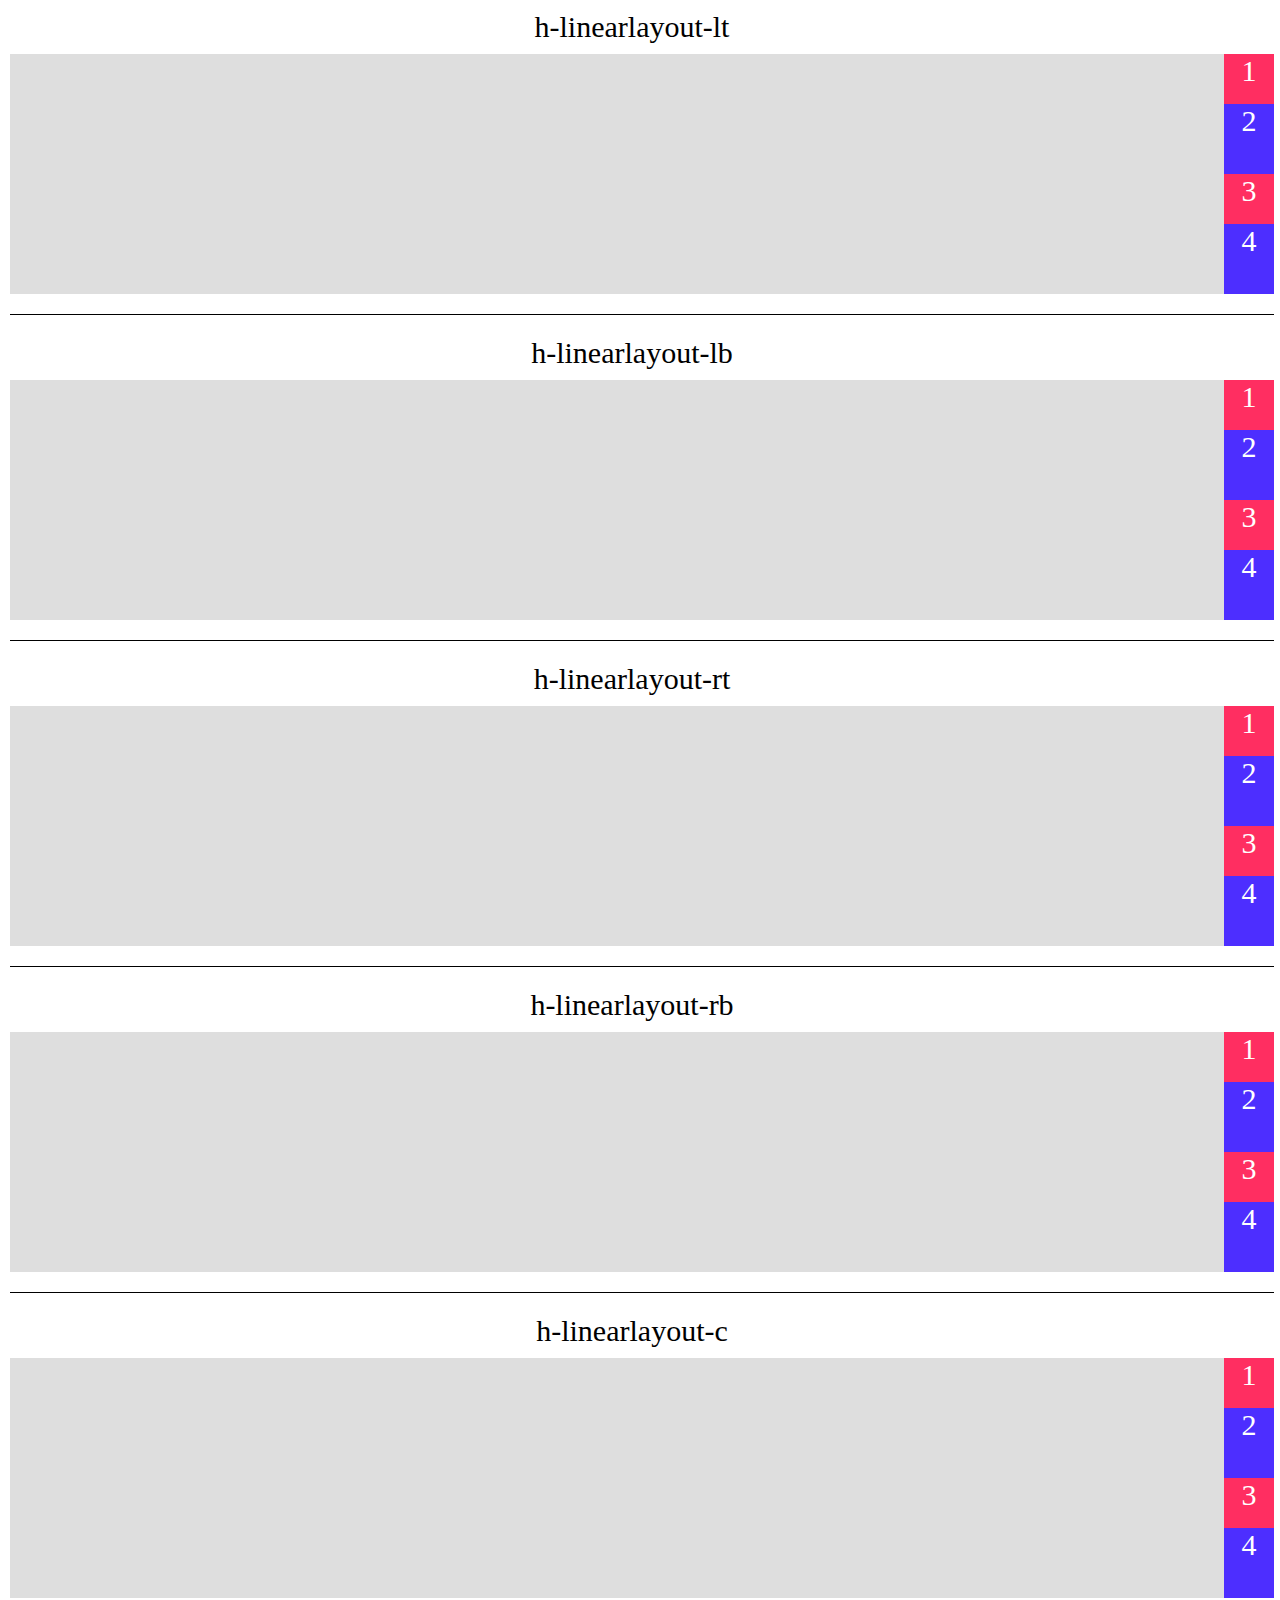
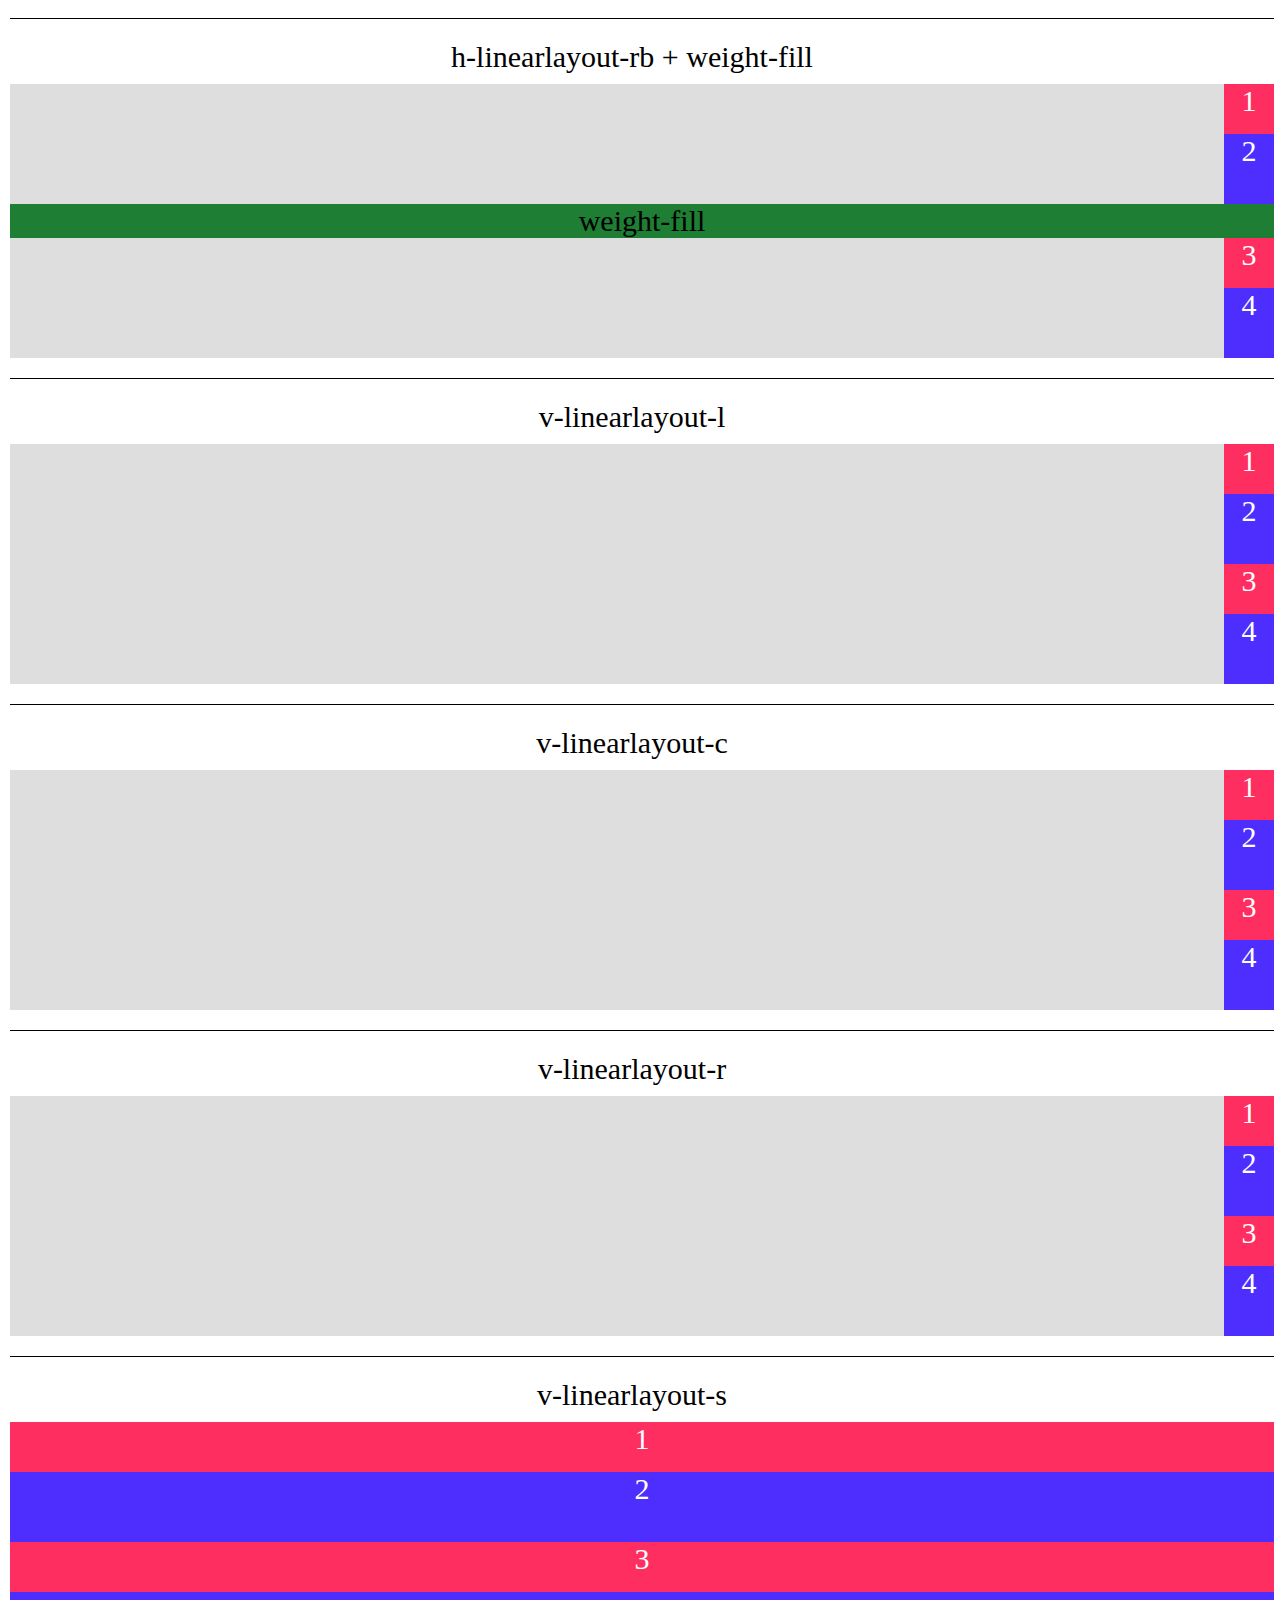
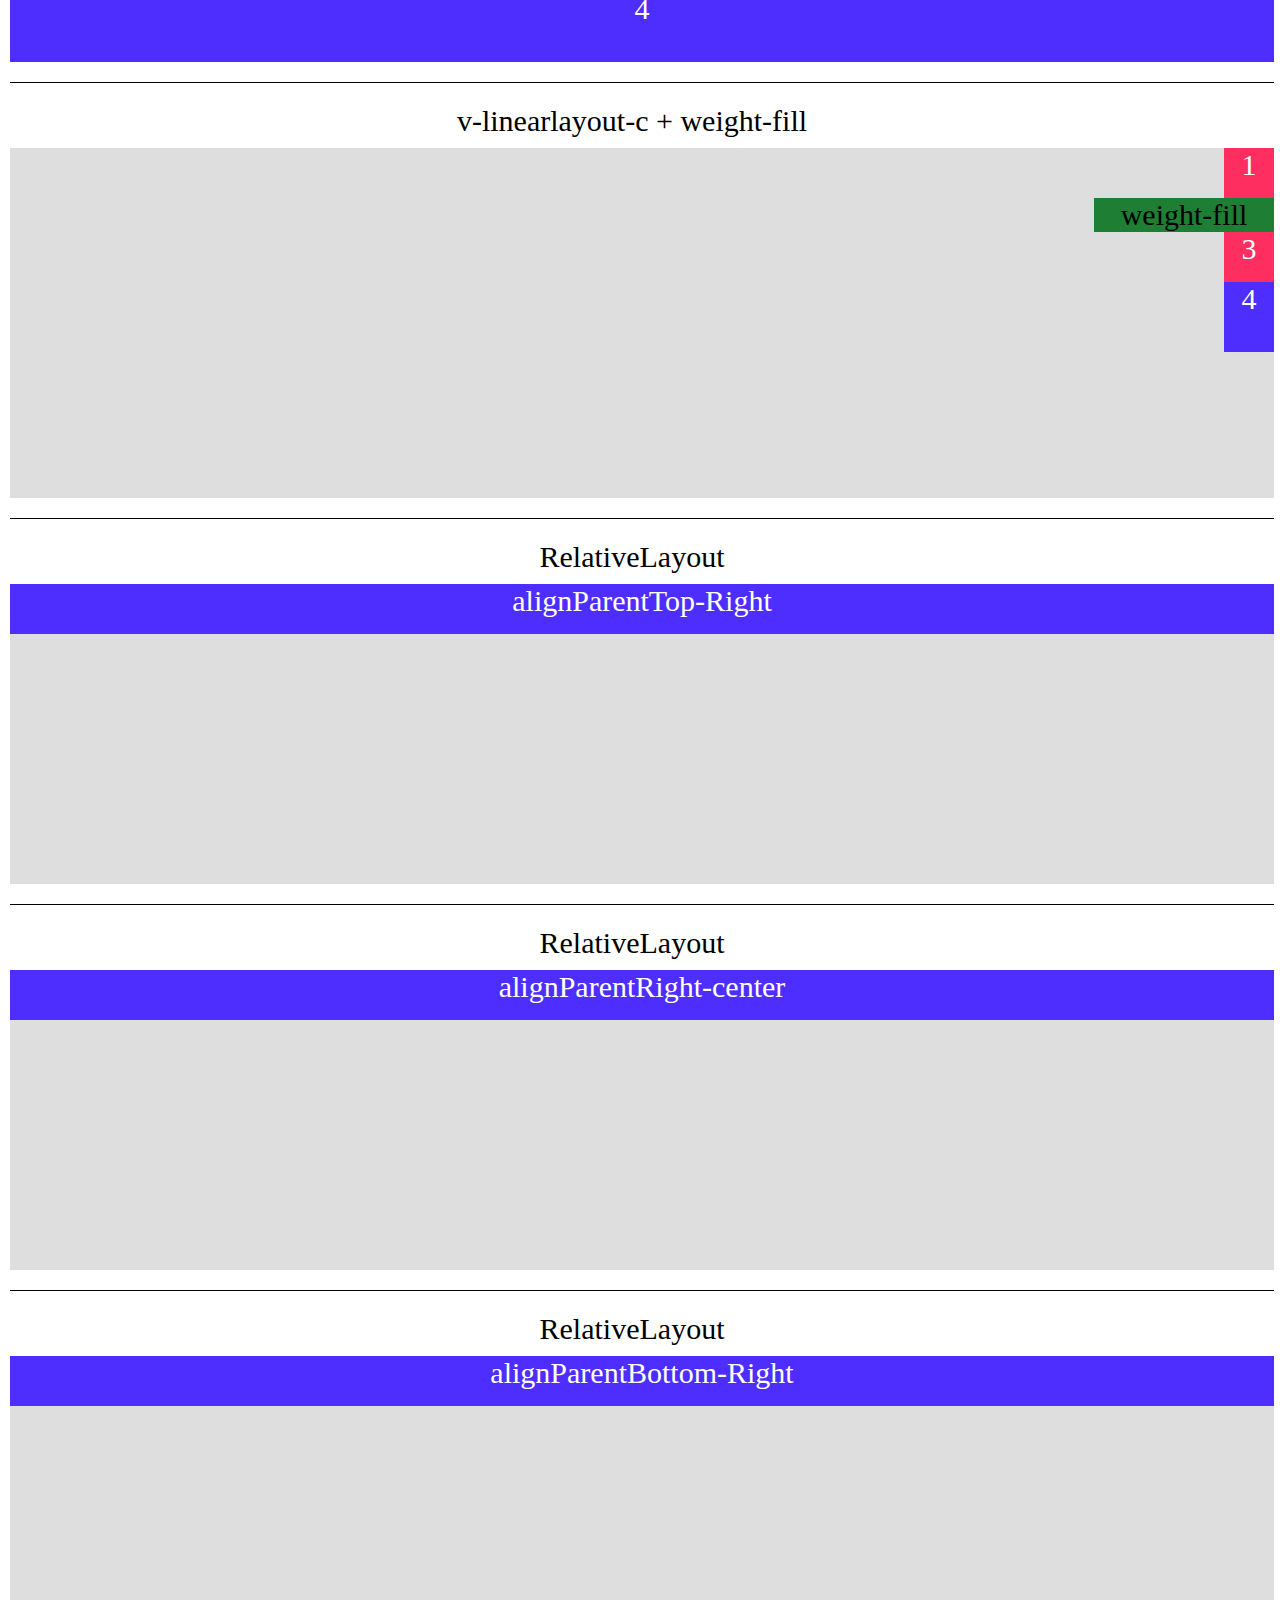
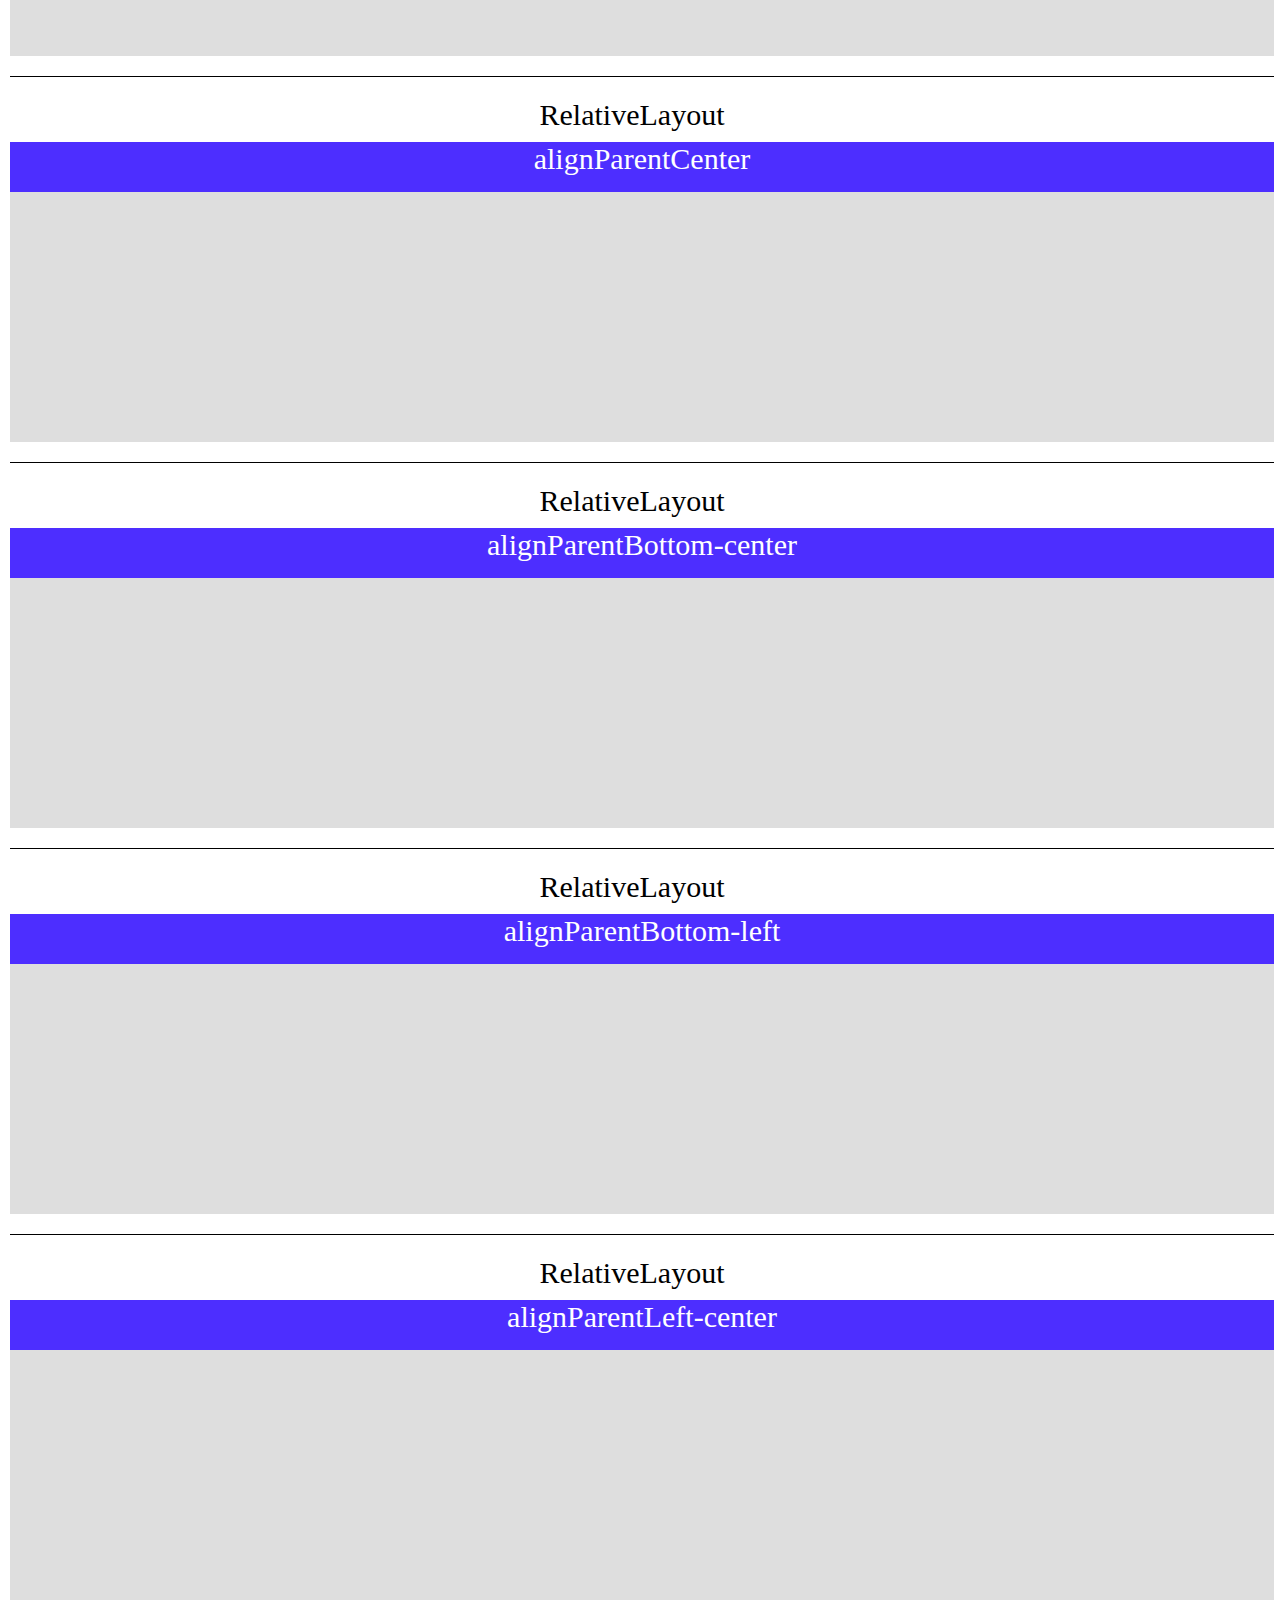
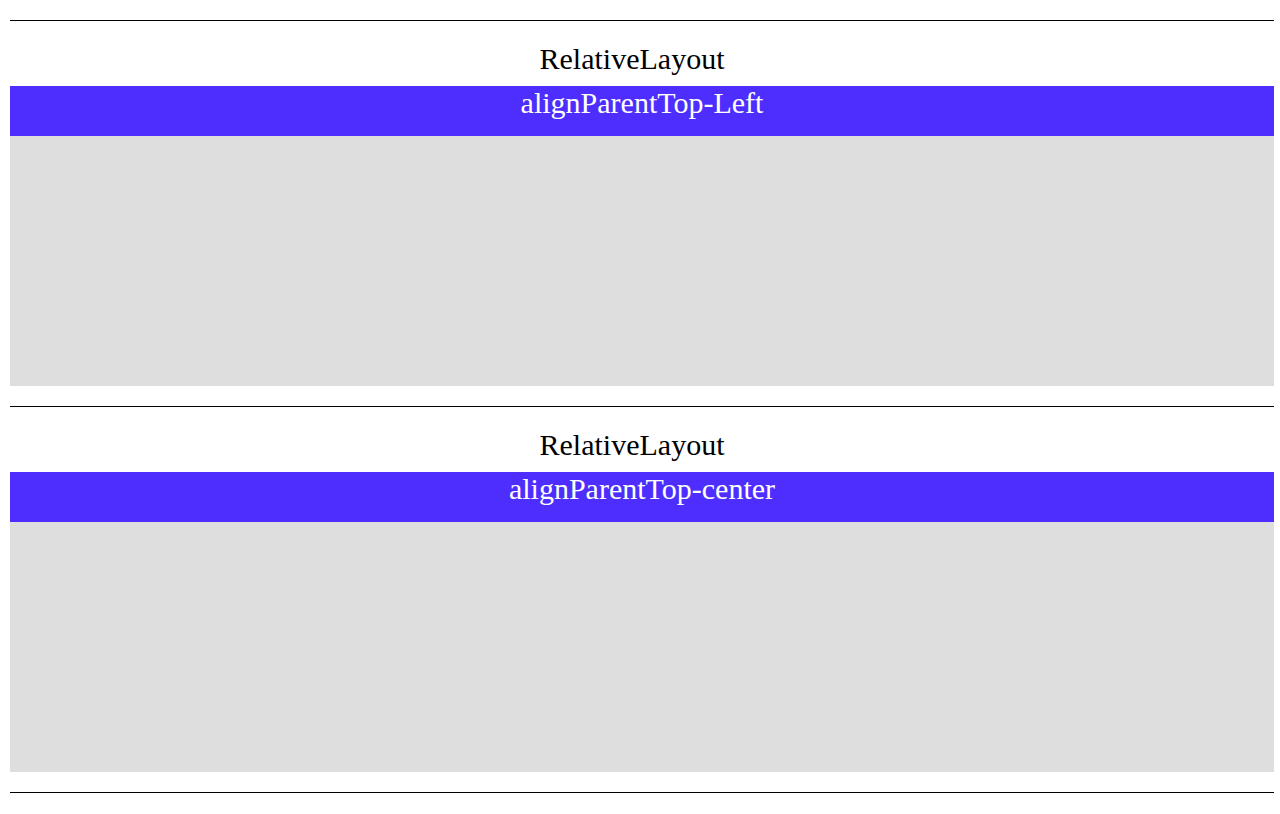
==== demo.html @ ff594064 "First commit" ====
<html lang="fa" dir="rtl">
<head>
    <meta http-equiv="Content-Type" content="text/html; charset=UTF-8">
    <!-- Meta, title, CSS, favicons, etc. -->
    <meta charset="utf-8">
    <meta http-equiv="X-UA-Compatible" content="IE=edge">
    <link rel="manifest" href="manifest.json">
    <meta name="viewport" content="width=device-width, initial-scale=1">
    <meta name="fontiran.com:license" content="Y68A9">
    <title>اسکوپی</title>

    <!-- Custom CSS -->
    <link href="css/custom.css" rel="stylesheet">

</head>

<body>

<p style="font-size: 30px;margin: 10px;width:100%;text-align:center">h-linearlayout-lt</p>
<div class="h-linearlayout-lt" style="background-color: #dedede;">

    <div style="width:50px;height:50px;background-color: #ff2e61;font-size:30px;color: white;text-align: center">1</div>
    <div style="width:50px;height:70px;background-color: #4d2eff;font-size:30px;color: white;text-align: center">2</div>
    <div style="width:50px;height:50px;background-color: #ff2e61;font-size:30px;color: white;text-align: center">3</div>
    <div style="width:50px;height:70px;background-color: #4d2eff;font-size:30px;color: white;text-align: center">4</div>

</div>
<div style="border-top: 1px solid black;height: 1px;margin:20px 0 20px 0"></div>

<p style="font-size: 30px;margin: 10px;width:100%;text-align:center">h-linearlayout-lb</p>
<div class="h-linearlayout-lb" style="background-color: #dedede;">

    <div style="width:50px;height:50px;background-color: #ff2e61;font-size:30px;color: white;text-align: center">1</div>
    <div style="width:50px;height:70px;background-color: #4d2eff;font-size:30px;color: white;text-align: center">2</div>
    <div style="width:50px;height:50px;background-color: #ff2e61;font-size:30px;color: white;text-align: center">3</div>
    <div style="width:50px;height:70px;background-color: #4d2eff;font-size:30px;color: white;text-align: center">4</div>


</div>
<div style="border-top: 1px solid black;height: 1px;margin:20px 0 20px 0"></div>

<p style="font-size: 30px;margin: 10px;width:100%;text-align:center">h-linearlayout-rt</p>
<div class="h-linearlayout-rt" style="background-color: #dedede;">

    <div style="width:50px;height:50px;background-color: #ff2e61;font-size:30px;color: white;text-align: center">1</div>
    <div style="width:50px;height:70px;background-color: #4d2eff;font-size:30px;color: white;text-align: center">2</div>
    <div style="width:50px;height:50px;background-color: #ff2e61;font-size:30px;color: white;text-align: center">3</div>
    <div style="width:50px;height:70px;background-color: #4d2eff;font-size:30px;color: white;text-align: center">4</div>


</div>
<div style="border-top: 1px solid black;height: 1px;margin:20px 0 20px 0"></div>

<p style="font-size: 30px;margin: 10px;width:100%;text-align:center">h-linearlayout-rb</p>

<div class="h-linearlayout-rb" style="background-color: #dedede;">

    <div style="width:50px;height:50px;background-color: #ff2e61;font-size:30px;color: white;text-align: center">1</div>
    <div style="width:50px;height:70px;background-color: #4d2eff;font-size:30px;color: white;text-align: center">2</div>
    <div style="width:50px;height:50px;background-color: #ff2e61;font-size:30px;color: white;text-align: center">3</div>
    <div style="width:50px;height:70px;background-color: #4d2eff;font-size:30px;color: white;text-align: center">4</div>


</div>
<div style="border-top: 1px solid black;height: 1px;margin:20px 0 20px 0"></div>

<p style="font-size: 30px;margin: 10px;width:100%;text-align:center">h-linearlayout-c</p>
<div class="h-linearlayout-c" style="background-color: #dedede;">

    <div style="width:50px;height:50px;background-color: #ff2e61;font-size:30px;color: white;text-align: center">1</div>
    <div style="width:50px;height:70px;background-color: #4d2eff;font-size:30px;color: white;text-align: center">2</div>
    <div style="width:50px;height:50px;background-color: #ff2e61;font-size:30px;color: white;text-align: center">3</div>
    <div style="width:50px;height:70px;background-color: #4d2eff;font-size:30px;color: white;text-align: center">4</div>

</div>
<div style="border-top: 1px solid black;height: 1px;margin:20px 0 20px 0"></div>

<p style="font-size: 30px;margin: 10px;width:100%;text-align:center">h-linearlayout-rb   +   weight-fill</p>
<div class="h-linearlayout-rb" style="background-color: #dedede;">

    <div style="width:50px;height:50px;background-color: #ff2e61;font-size:30px;color: white;text-align: center">1</div>
    <div style="width:50px;height:70px;background-color: #4d2eff;font-size:30px;color: white;text-align: center">2</div>
    <div class="item2 weight-fill" style="font-size:30px;text-align: center;background-color: #1e7e34">weight-fill</div>
    <div style="width:50px;height:50px;background-color: #ff2e61;font-size:30px;color: white;text-align: center">3</div>
    <div style="width:50px;height:70px;background-color: #4d2eff;font-size:30px;color: white;text-align: center">4</div>



</div>
<div style="border-top: 1px solid black;height: 1px;margin:20px 0 20px 0"></div>


<p style="font-size: 30px;margin: 10px;width:100%;text-align:center">v-linearlayout-l</p>
<div class="v-linearlayout-l" style="background-color: #dedede;">

    <div style="width:50px;height:50px;background-color: #ff2e61;font-size:30px;color: white;text-align: center">1</div>
    <div style="width:50px;height:70px;background-color: #4d2eff;font-size:30px;color: white;text-align: center">2</div>
    <div style="width:50px;height:50px;background-color: #ff2e61;font-size:30px;color: white;text-align: center">3</div>
    <div style="width:50px;height:70px;background-color: #4d2eff;font-size:30px;color: white;text-align: center">4</div>


</div>
<div style="border-top: 1px solid black;height: 1px;margin:20px 0 20px 0"></div>

<p style="font-size: 30px;margin: 10px;width:100%;text-align:center">v-linearlayout-c</p>
<div class="v-linearlayout-c" style="background-color: #dedede;">

    <div style="width:50px;height:50px;background-color: #ff2e61;font-size:30px;color: white;text-align: center">1</div>
    <div style="width:50px;height:70px;background-color: #4d2eff;font-size:30px;color: white;text-align: center">2</div>
    <div style="width:50px;height:50px;background-color: #ff2e61;font-size:30px;color: white;text-align: center">3</div>
    <div style="width:50px;height:70px;background-color: #4d2eff;font-size:30px;color: white;text-align: center">4</div>


</div>
<div style="border-top: 1px solid black;height: 1px;margin:20px 0 20px 0"></div>

<p style="font-size: 30px;margin: 10px;width:100%;text-align:center">v-linearlayout-r</p>
<div class="v-linearlayout-r" style="background-color: #dedede;">

    <div style="width:50px;height:50px;background-color: #ff2e61;font-size:30px;color: white;text-align: center">1</div>
    <div style="width:50px;height:70px;background-color: #4d2eff;font-size:30px;color: white;text-align: center">2</div>
    <div style="width:50px;height:50px;background-color: #ff2e61;font-size:30px;color: white;text-align: center">3</div>
    <div style="width:50px;height:70px;background-color: #4d2eff;font-size:30px;color: white;text-align: center">4</div>


</div>
<div style="border-top: 1px solid black;height: 1px;margin:20px 0 20px 0"></div>

<p style="font-size: 30px;margin: 10px;width:100%;text-align:center">v-linearlayout-s</p>
<div class="v-linearlayout-s" style="background-color: #dedede;">

    <div style="height:50px;background-color: #ff2e61;font-size:30px;color: white;text-align: center">1</div>
    <div style="height:70px;background-color: #4d2eff;font-size:30px;color: white;text-align: center">2</div>
    <div style="height:50px;background-color: #ff2e61;font-size:30px;color: white;text-align: center">3</div>
    <div style="height:70px;background-color: #4d2eff;font-size:30px;color: white;text-align: center">4</div>


</div>
<div style="border-top: 1px solid black;height: 1px;margin:20px 0 20px 0"></div>

<p style="font-size: 30px;margin: 10px;width:100%;text-align:center">v-linearlayout-c + weight-fill</p>
<div class="v-linearlayout-c"  style="background-color: #dedede;height:350px">

    <div style="width:50px;height:50px;background-color: #ff2e61;font-size:30px;color: white;text-align: center">1</div>

    <div class="item22 weight-fill" style="font-size:30px;width: 180px;text-align: center;background-color: #1e7e34">weight-fill</div>
    <div style="width:50px;height:50px;background-color: #ff2e61;font-size:30px;color: white;text-align: center">3</div>
    <div style="width:50px;height:70px;background-color: #4d2eff;font-size:30px;color: white;text-align: center">4</div>


</div>
<div style="border-top: 1px solid black;height: 1px;margin:20px 0 20px 0"></div>

<p style="font-size: 30px;margin: 10px;width:100%;text-align:center">RelativeLayout</p>
<div class="RelativeLayout"  style="background-color: #dedede;height:300px">

    <div class="alignParentTop-Right" style="width:auto;height:50px;background-color: #4d2eff;font-size:30px;color: white;text-align: center">alignParentTop-Right</div>



</div>
<div style="border-top: 1px solid black;height: 1px;margin:20px 0 20px 0"></div>

<p style="font-size: 30px;margin: 10px;width:100%;text-align:center">RelativeLayout</p>
<div class="RelativeLayout"  style="background-color: #dedede;height:300px">

    <div class=" alignParentRight-center" style="width:auto;height:50px;background-color: #4d2eff;font-size:30px;color: white;text-align: center">alignParentRight-center</div>



</div>
<div style="border-top: 1px solid black;height: 1px;margin:20px 0 20px 0"></div>


<p style="font-size: 30px;margin: 10px;width:100%;text-align:center">RelativeLayout</p>
<div class="RelativeLayout"  style="background-color: #dedede;height:300px">

    <div class=" alignParentBottom-Right" style="width:auto;height:50px;background-color: #4d2eff;font-size:30px;color: white;text-align: center">alignParentBottom-Right</div>



</div>
<div style="border-top: 1px solid black;height: 1px;margin:20px 0 20px 0"></div>

<p style="font-size: 30px;margin: 10px;width:100%;text-align:center">RelativeLayout</p>
<div class="RelativeLayout"  style="background-color: #dedede;height:300px">

    <div class=" alignParentCenter" style="width:auto;height:50px;background-color: #4d2eff;font-size:30px;color: white;text-align: center">alignParentCenter</div>



</div>
<div style="border-top: 1px solid black;height: 1px;margin:20px 0 20px 0"></div>

<p style="font-size: 30px;margin: 10px;width:100%;text-align:center">RelativeLayout</p>
<div class="RelativeLayout"  style="background-color: #dedede;height:300px">

    <div class=" alignParentBottom-center" style="width:auto;height:50px;background-color: #4d2eff;font-size:30px;color: white;text-align: center">alignParentBottom-center</div>



</div>
<div style="border-top: 1px solid black;height: 1px;margin:20px 0 20px 0"></div>

<p style="font-size: 30px;margin: 10px;width:100%;text-align:center">RelativeLayout</p>
<div class="RelativeLayout"  style="background-color: #dedede;height:300px">

    <div class=" alignParentBottom-left" style="width:auto;height:50px;background-color: #4d2eff;font-size:30px;color: white;text-align: center">alignParentBottom-left</div>



</div>
<div style="border-top: 1px solid black;height: 1px;margin:20px 0 20px 0"></div>

<p style="font-size: 30px;margin: 10px;width:100%;text-align:center">RelativeLayout</p>
<div class="RelativeLayout"  style="background-color: #dedede;height:300px">

    <div class=" alignParentLeft-center" style="width:auto;height:50px;background-color: #4d2eff;font-size:30px;color: white;text-align: center">alignParentLeft-center</div>



</div>
<div style="border-top: 1px solid black;height: 1px;margin:20px 0 20px 0"></div>

<p style="font-size: 30px;margin: 10px;width:100%;text-align:center">RelativeLayout</p>
<div class="RelativeLayout"  style="background-color: #dedede;height:300px">

    <div class=" alignParentTop-Left" style="width:auto;height:50px;background-color: #4d2eff;font-size:30px;color: white;text-align: center">alignParentTop-Left</div>



</div>
<div style="border-top: 1px solid black;height: 1px;margin:20px 0 20px 0"></div>

<p style="font-size: 30px;margin: 10px;width:100%;text-align:center">RelativeLayout</p>
<div class="RelativeLayout"  style="background-color: #dedede;height:300px">

    <div class=" alignParentTop-center" style="width:auto;height:50px;background-color: #4d2eff;font-size:30px;color: white;text-align: center">alignParentTop-center</div>



</div>
<div style="border-top: 1px solid black;height: 1px;margin:20px 0 20px 0"></div>


</body>

</html>
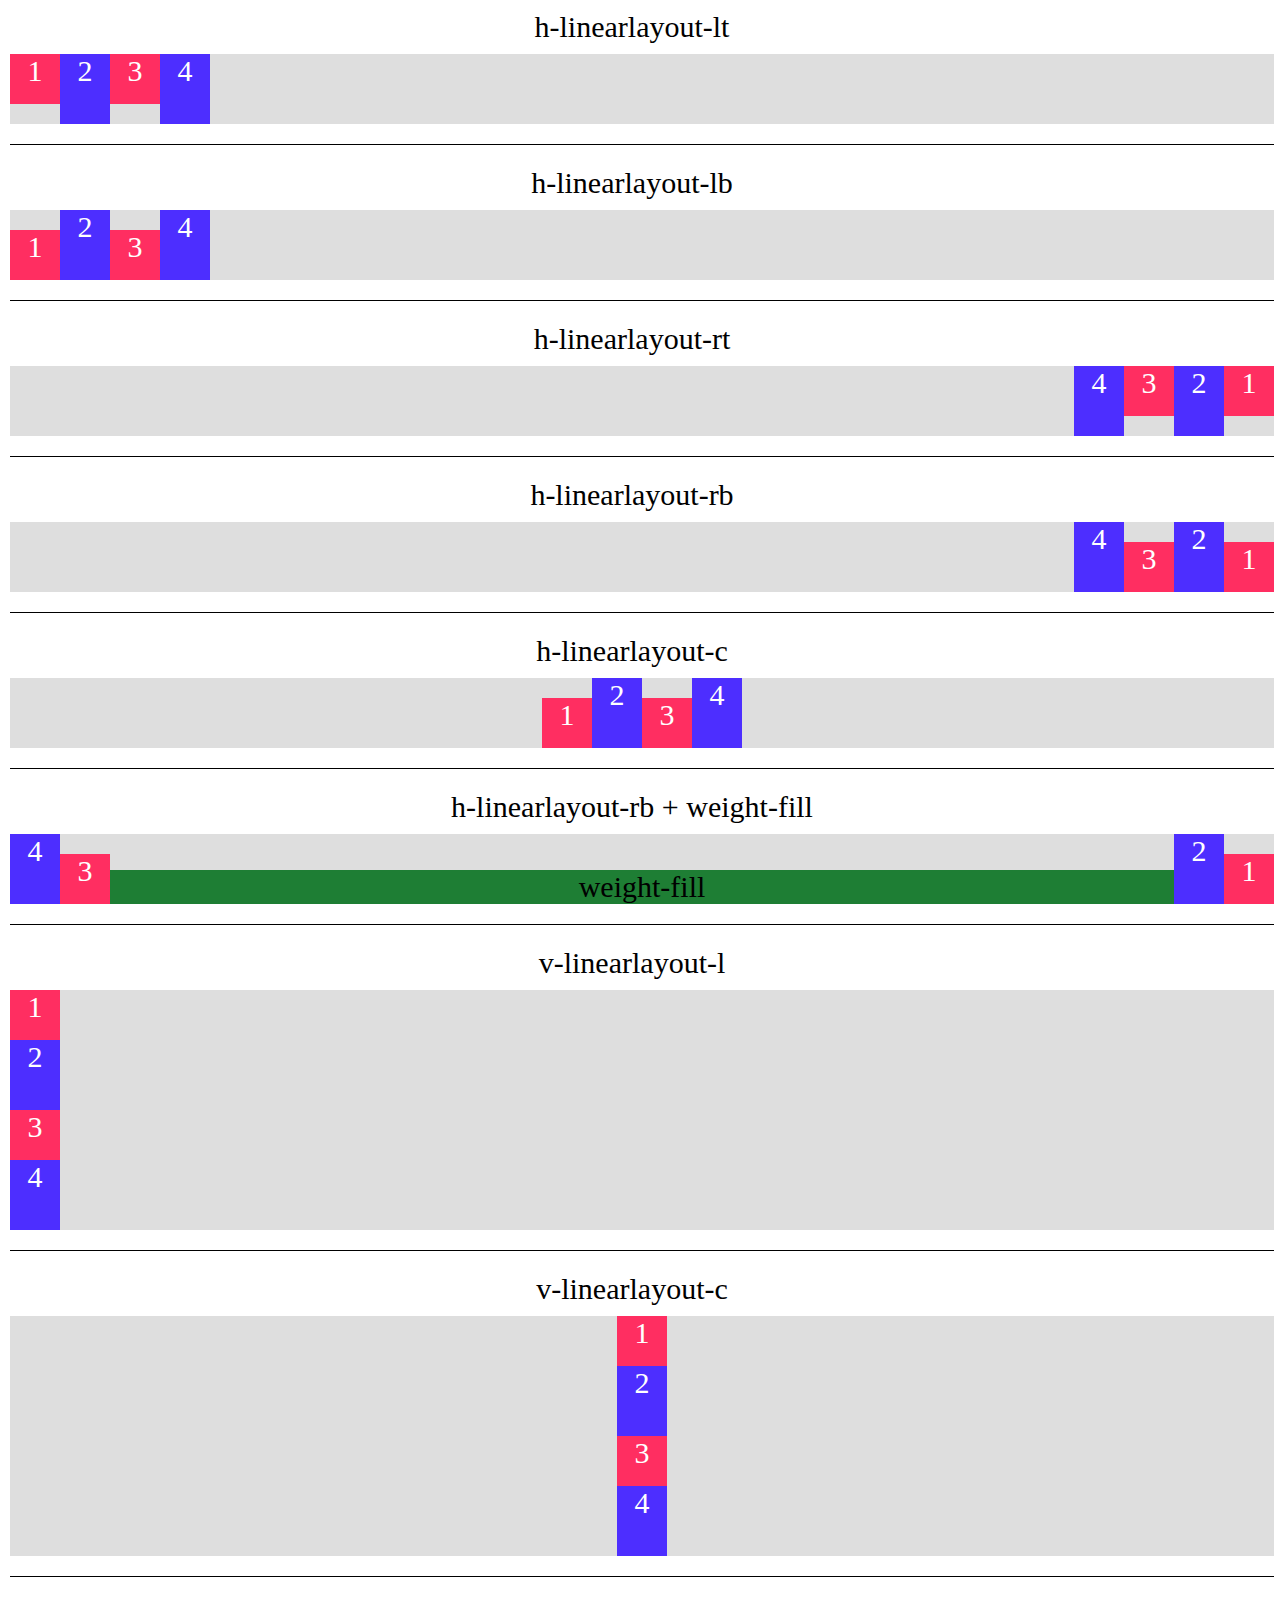
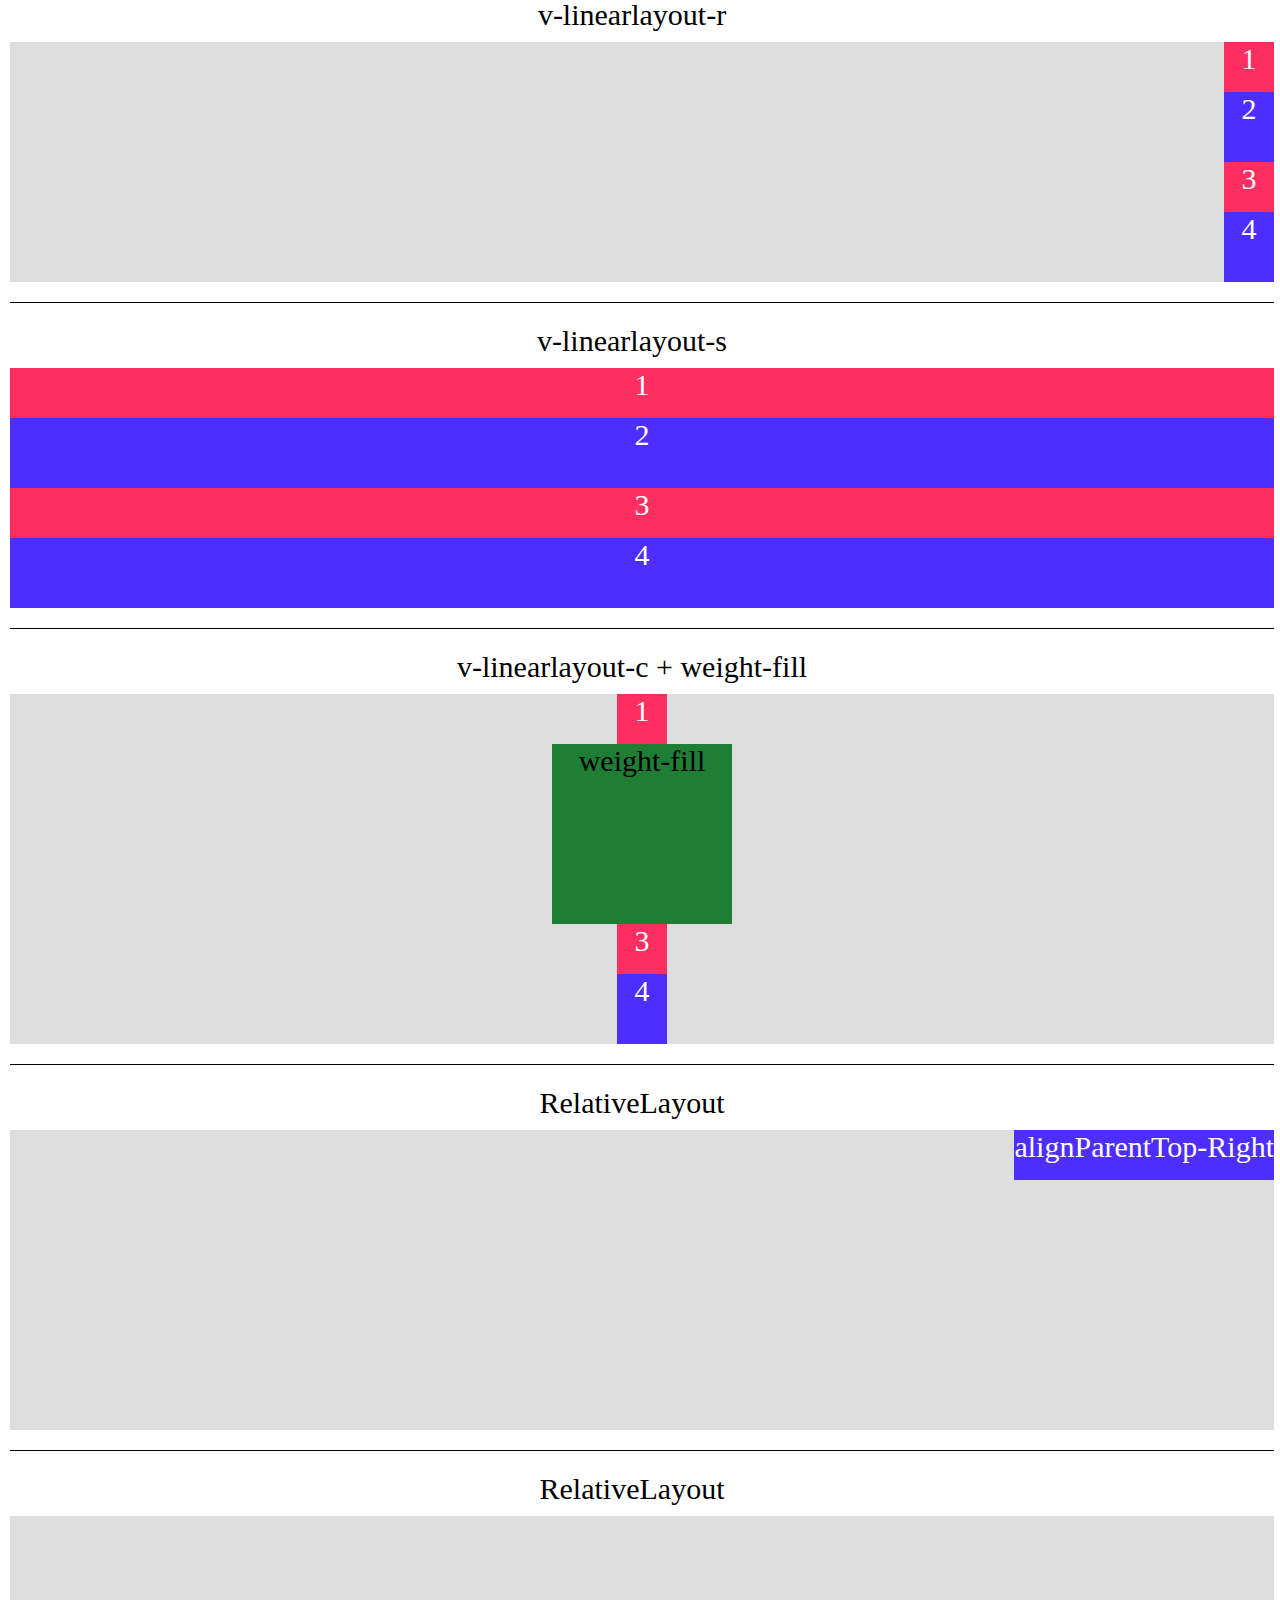
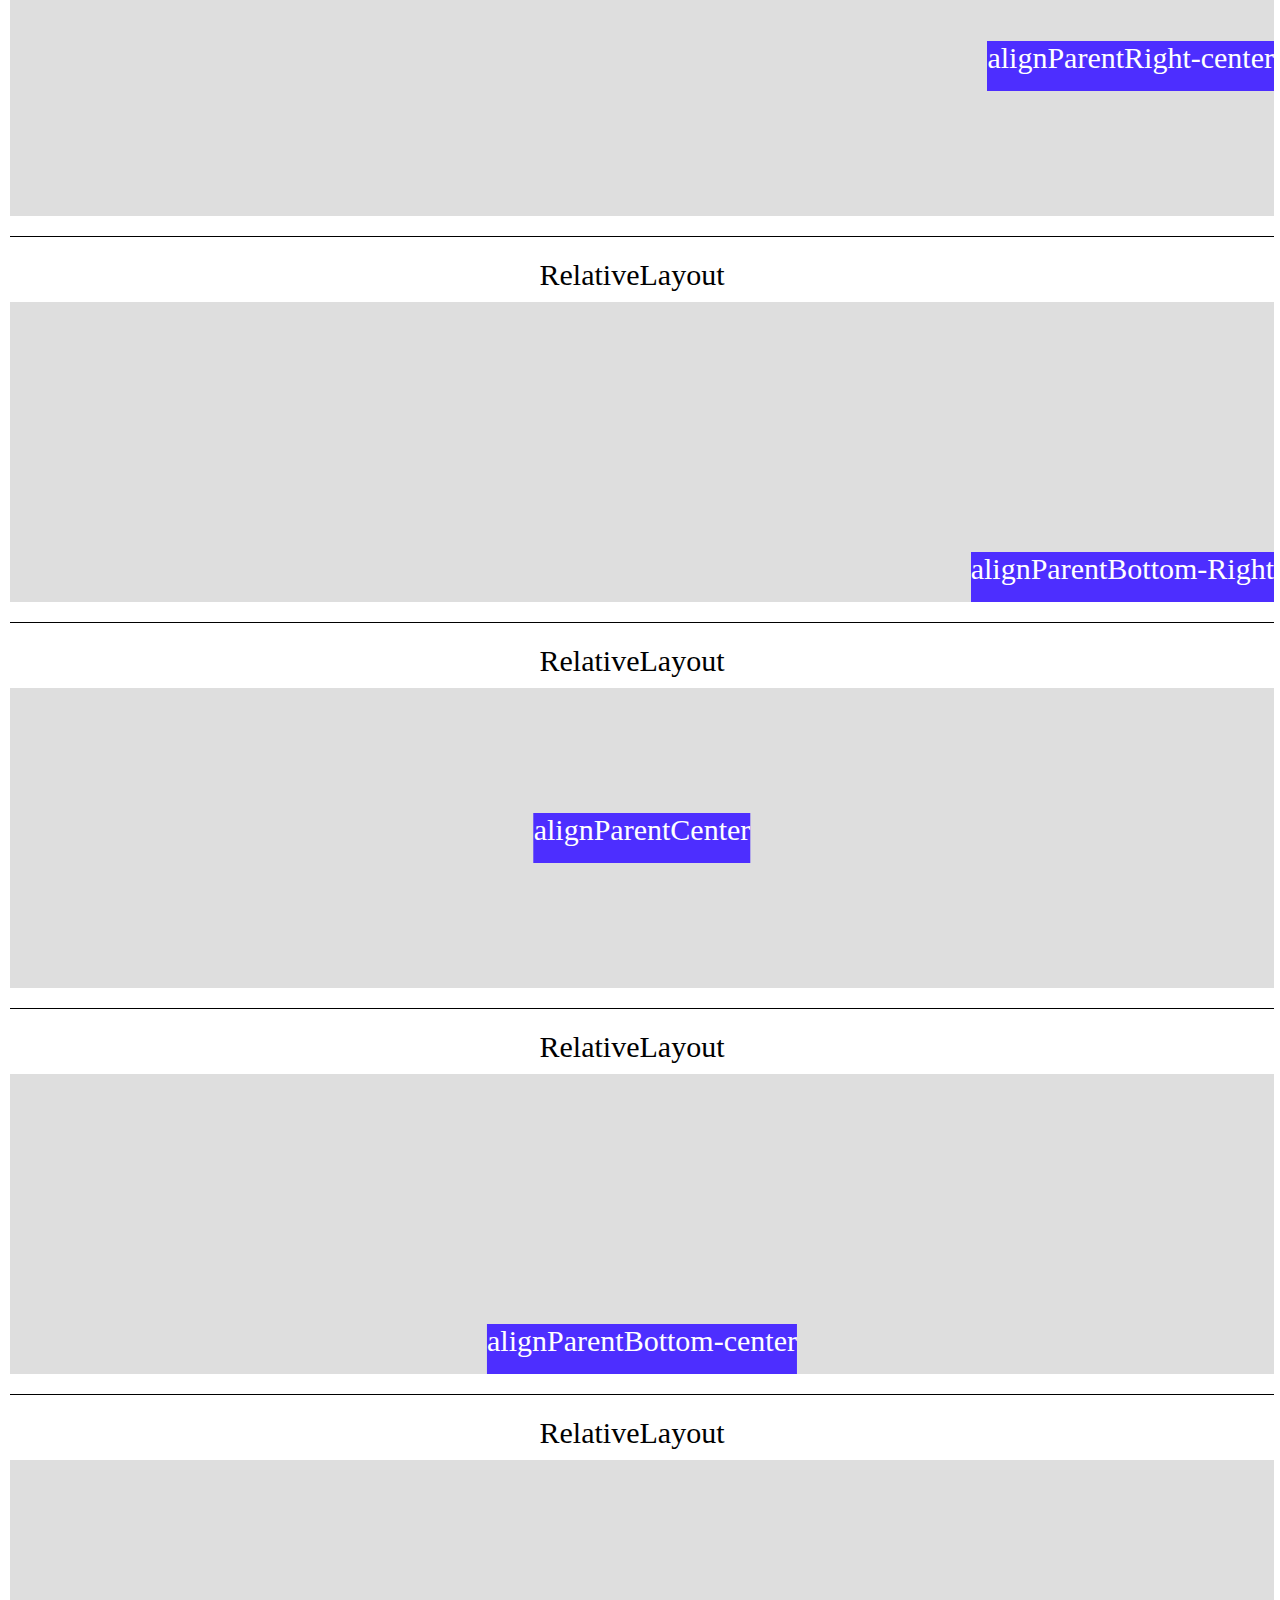
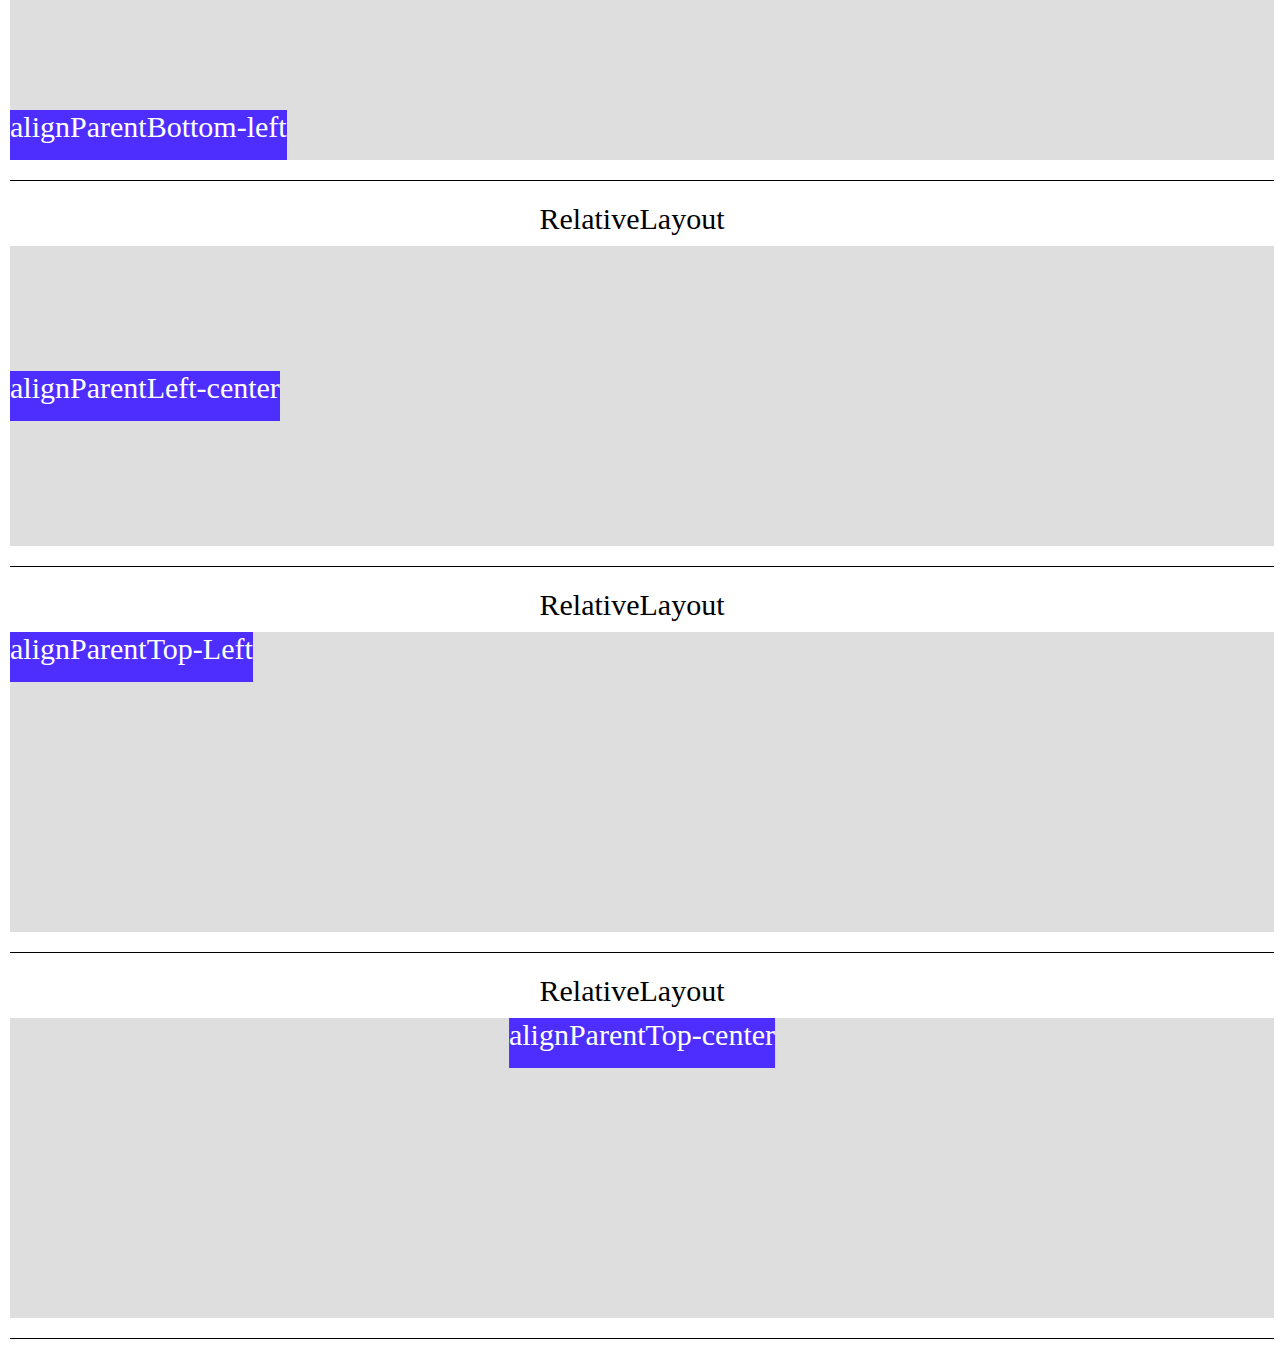
==== commit 1e6e68f4: "commit" ====
--- a/demo.html
+++ b/demo.html
@@ -7,10 +7,10 @@
     <link rel="manifest" href="manifest.json">
     <meta name="viewport" content="width=device-width, initial-scale=1">
     <meta name="fontiran.com:license" content="Y68A9">
-    <title>اسکوپی</title>
+    <title>ECH-demo</title>
 
     <!-- Custom CSS -->
-    <link href="css/custom.css" rel="stylesheet">
+    <link href="css/echlayer.css" rel="stylesheet">
 
 </head>
 
@@ -245,4 +245,4 @@
 
 </body>
 
-</html>+</html>
--- a/css/echlayer.css
+++ b/css/echlayer.css
@@ -0,0 +1,154 @@
+
+.RelativeLayout {
+    position: relative;
+}
+
+.alignParentTop-center {
+    position: absolute;
+    right: 50%;
+    transform: translate(50%);
+}
+
+.alignParentBottom-center {
+    position: absolute;
+    bottom: 0px;
+    right: 50%;
+    transform: translate(50%);
+}
+
+.alignParentTop-Left {
+    position: absolute;
+    left: 0;
+}
+
+.alignParentTop-Right {
+    position: absolute;
+    right: 0px;
+
+}
+
+.alignParentBottom-Right {
+    position: absolute;
+
+    right: 0px;
+    bottom: 0px;
+
+
+}
+
+.alignParentBottom-Left {
+    position: absolute;
+
+    left: 0px;
+    bottom: 0px;
+
+}
+
+.alignParentRight-center {
+    position: absolute;
+
+    right: 0px;
+    bottom: 50%;
+    transform: translate(0, 50%);
+
+
+}
+
+.alignParentLeft-center {
+    position: absolute;
+    left: 0px;
+    bottom: 50%;
+    transform: translate(0, 50%);
+
+
+}
+
+.alignParentCenter {
+    position: absolute;
+    right: 50%;
+    bottom: 50%;
+    transform: translate(50%, 50%);
+
+
+}
+.h-linearlayout-lt{
+    display: flex;
+    flex-direction: row-reverse;
+    flex-wrap: nowrap;
+    justify-content: flex-start;
+    align-items:flex-start;
+    align-content: center;
+}
+.h-linearlayout-lb{
+    display: flex;
+    flex-direction: row-reverse;
+    flex-wrap: nowrap;
+    justify-content: flex-start;
+    align-items:flex-end;
+    align-content: center;
+}
+.H-linearlayout-rt{
+    display: flex;
+    flex-direction: row;
+    flex-wrap: nowrap;
+    justify-content: flex-start;
+    align-items: flex-start;
+    align-content: stretch;
+}
+.H-linearlayout-rb{
+    display: flex;
+    flex-direction: row;
+    flex-wrap: nowrap;
+    justify-content: flex-start;
+    align-items: flex-end;
+    align-content: stretch;
+}
+.H-linearlayout-c{
+    display: flex;
+    flex-direction: row-reverse;
+    flex-wrap: nowrap;
+    justify-content: center;
+    align-items: flex-end;
+    align-content: stretch;
+}
+
+.v-linearlayout-l{
+    display: flex;
+    flex-direction: column;
+    flex-wrap: nowrap;
+    justify-content: flex-end;
+    align-items: flex-end;
+    align-content: stretch;
+
+}
+
+.v-linearlayout-c{
+    display: flex;
+    flex-direction: column;
+    flex-wrap: nowrap;
+    justify-content: flex-end;
+    align-items: center;
+    align-content: stretch;
+
+}
+.v-linearlayout-r{
+    display: flex;
+    flex-direction: column;
+    flex-wrap: nowrap;
+    justify-content: flex-end;
+    align-items: flex-start;
+    align-content: stretch;
+
+}
+.v-linearlayout-s{
+    display: flex;
+    flex-direction: column;
+    flex-wrap: nowrap;
+    justify-content: flex-end;
+    align-items: stretch;
+    align-content: stretch;
+
+}
+.weight-fill{
+    flex-grow:1;
+}
